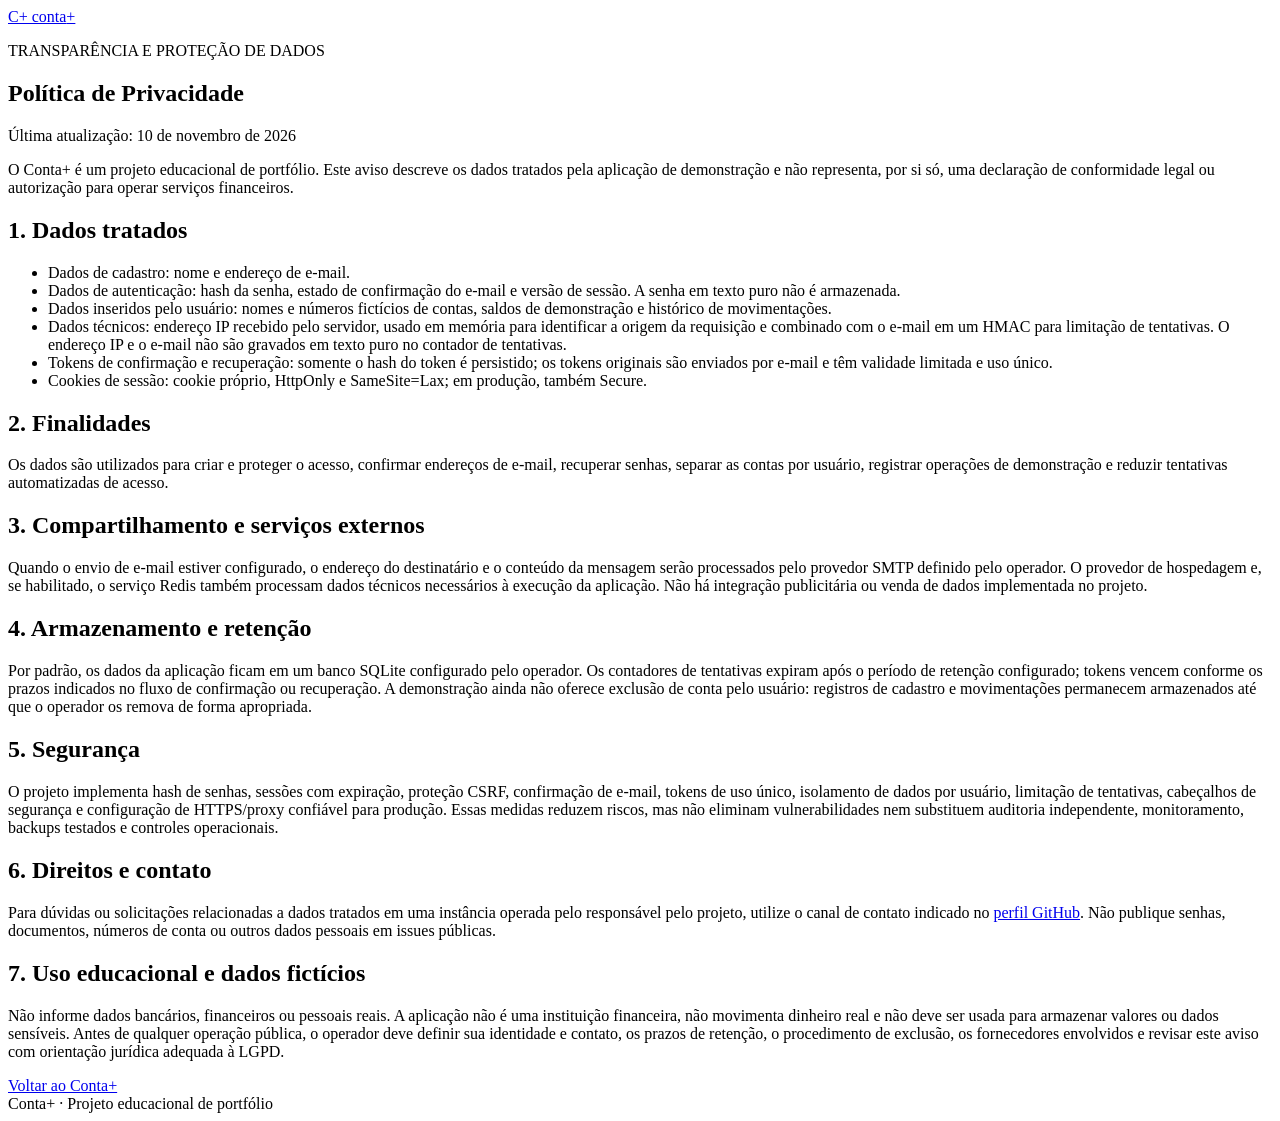
==== templates/privacy.html @ 24c10bd8 "docs: adiciona politica de privacidade da aplicacao" ====
<!DOCTYPE html>
<html lang="pt-BR">
<head>
  <meta charset="UTF-8">
  <meta name="viewport" content="width=device-width, initial-scale=1.0">
  <meta name="description" content="Aviso de privacidade do projeto educacional Conta+.">
  <title>Política de Privacidade | Conta+</title>
  <link rel="stylesheet" href="{{ url_for('static', filename='css/style.css') }}">
</head>
<body class="privacy-body">
  <main class="privacy-page">
    <a class="auth-brand" href="/">C+ conta<span class="brand-light">+</span></a>
    <article class="panel privacy-panel">
      <p class="eyebrow">TRANSPARÊNCIA E PROTEÇÃO DE DADOS</p>
      <h1>Política de Privacidade</h1>
      <p class="subtitle">Última atualização: 10 de novembro de 2026</p>

      <p>O Conta+ é um projeto educacional de portfólio. Este aviso descreve os dados tratados pela aplicação de demonstração e não representa, por si só, uma declaração de conformidade legal ou autorização para operar serviços financeiros.</p>

      <h2>1. Dados tratados</h2>
      <ul>
        <li>Dados de cadastro: nome e endereço de e-mail.</li>
        <li>Dados de autenticação: hash da senha, estado de confirmação do e-mail e versão de sessão. A senha em texto puro não é armazenada.</li>
        <li>Dados inseridos pelo usuário: nomes e números fictícios de contas, saldos de demonstração e histórico de movimentações.</li>
        <li>Dados técnicos: endereço IP recebido pelo servidor, usado em memória para identificar a origem da requisição e combinado com o e-mail em um HMAC para limitação de tentativas. O endereço IP e o e-mail não são gravados em texto puro no contador de tentativas.</li>
        <li>Tokens de confirmação e recuperação: somente o hash do token é persistido; os tokens originais são enviados por e-mail e têm validade limitada e uso único.</li>
        <li>Cookies de sessão: cookie próprio, HttpOnly e SameSite=Lax; em produção, também Secure.</li>
      </ul>

      <h2>2. Finalidades</h2>
      <p>Os dados são utilizados para criar e proteger o acesso, confirmar endereços de e-mail, recuperar senhas, separar as contas por usuário, registrar operações de demonstração e reduzir tentativas automatizadas de acesso.</p>

      <h2>3. Compartilhamento e serviços externos</h2>
      <p>Quando o envio de e-mail estiver configurado, o endereço do destinatário e o conteúdo da mensagem serão processados pelo provedor SMTP definido pelo operador. O provedor de hospedagem e, se habilitado, o serviço Redis também processam dados técnicos necessários à execução da aplicação. Não há integração publicitária ou venda de dados implementada no projeto.</p>

      <h2>4. Armazenamento e retenção</h2>
      <p>Por padrão, os dados da aplicação ficam em um banco SQLite configurado pelo operador. Os contadores de tentativas expiram após o período de retenção configurado; tokens vencem conforme os prazos indicados no fluxo de confirmação ou recuperação. A demonstração ainda não oferece exclusão de conta pelo usuário: registros de cadastro e movimentações permanecem armazenados até que o operador os remova de forma apropriada.</p>

      <h2>5. Segurança</h2>
      <p>O projeto implementa hash de senhas, sessões com expiração, proteção CSRF, confirmação de e-mail, tokens de uso único, isolamento de dados por usuário, limitação de tentativas, cabeçalhos de segurança e configuração de HTTPS/proxy confiável para produção. Essas medidas reduzem riscos, mas não eliminam vulnerabilidades nem substituem auditoria independente, monitoramento, backups testados e controles operacionais.</p>

      <h2>6. Direitos e contato</h2>
      <p>Para dúvidas ou solicitações relacionadas a dados tratados em uma instância operada pelo responsável pelo projeto, utilize o canal de contato indicado no <a href="https://github.com/lucasmportela">perfil GitHub</a>. Não publique senhas, documentos, números de conta ou outros dados pessoais em issues públicas.</p>

      <h2>7. Uso educacional e dados fictícios</h2>
      <p>Não informe dados bancários, financeiros ou pessoais reais. A aplicação não é uma instituição financeira, não movimenta dinheiro real e não deve ser usada para armazenar valores ou dados sensíveis. Antes de qualquer operação pública, o operador deve definir sua identidade e contato, os prazos de retenção, o procedimento de exclusão, os fornecedores envolvidos e revisar este aviso com orientação jurídica adequada à LGPD.</p>

      <a class="button button-primary privacy-back" href="/">Voltar ao Conta+</a>
    </article>
    <footer>Conta+ <span>·</span> Projeto educacional de portfólio</footer>
  </main>
</body>
</html>
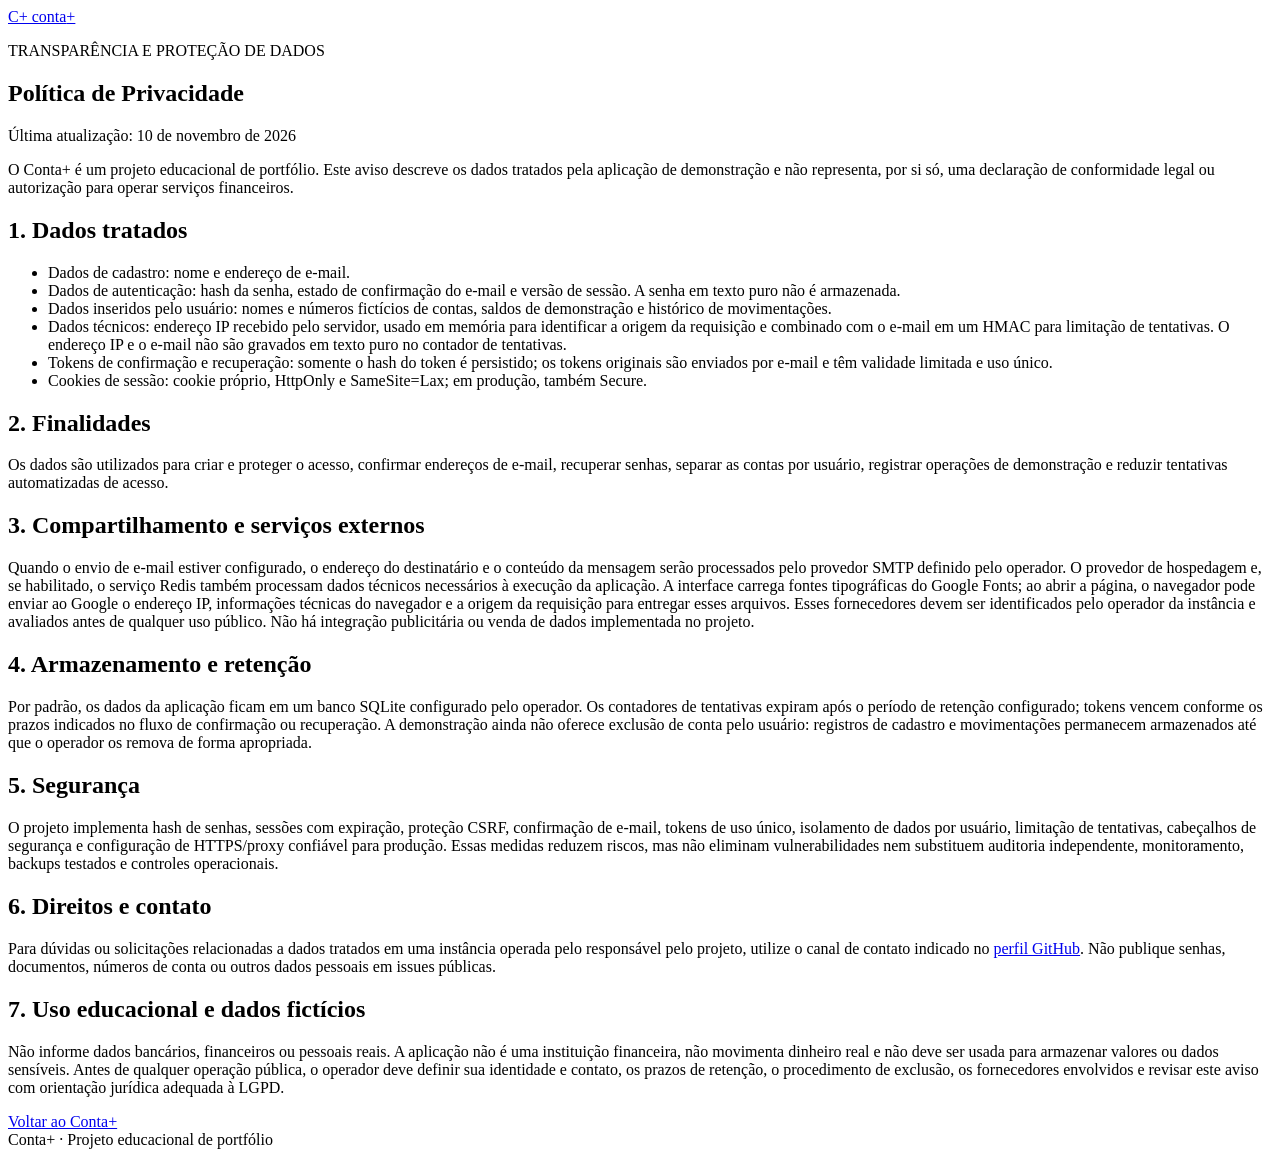
==== commit babf1e4d: "docs: informa uso de Google Fonts na privacidade" ====
--- a/templates/privacy.html
+++ b/templates/privacy.html
@@ -31,7 +31,7 @@
       <p>Os dados são utilizados para criar e proteger o acesso, confirmar endereços de e-mail, recuperar senhas, separar as contas por usuário, registrar operações de demonstração e reduzir tentativas automatizadas de acesso.</p>
 
       <h2>3. Compartilhamento e serviços externos</h2>
-      <p>Quando o envio de e-mail estiver configurado, o endereço do destinatário e o conteúdo da mensagem serão processados pelo provedor SMTP definido pelo operador. O provedor de hospedagem e, se habilitado, o serviço Redis também processam dados técnicos necessários à execução da aplicação. Não há integração publicitária ou venda de dados implementada no projeto.</p>
+      <p>Quando o envio de e-mail estiver configurado, o endereço do destinatário e o conteúdo da mensagem serão processados pelo provedor SMTP definido pelo operador. O provedor de hospedagem e, se habilitado, o serviço Redis também processam dados técnicos necessários à execução da aplicação. A interface carrega fontes tipográficas do Google Fonts; ao abrir a página, o navegador pode enviar ao Google o endereço IP, informações técnicas do navegador e a origem da requisição para entregar esses arquivos. Esses fornecedores devem ser identificados pelo operador da instância e avaliados antes de qualquer uso público. Não há integração publicitária ou venda de dados implementada no projeto.</p>
 
       <h2>4. Armazenamento e retenção</h2>
       <p>Por padrão, os dados da aplicação ficam em um banco SQLite configurado pelo operador. Os contadores de tentativas expiram após o período de retenção configurado; tokens vencem conforme os prazos indicados no fluxo de confirmação ou recuperação. A demonstração ainda não oferece exclusão de conta pelo usuário: registros de cadastro e movimentações permanecem armazenados até que o operador os remova de forma apropriada.</p>
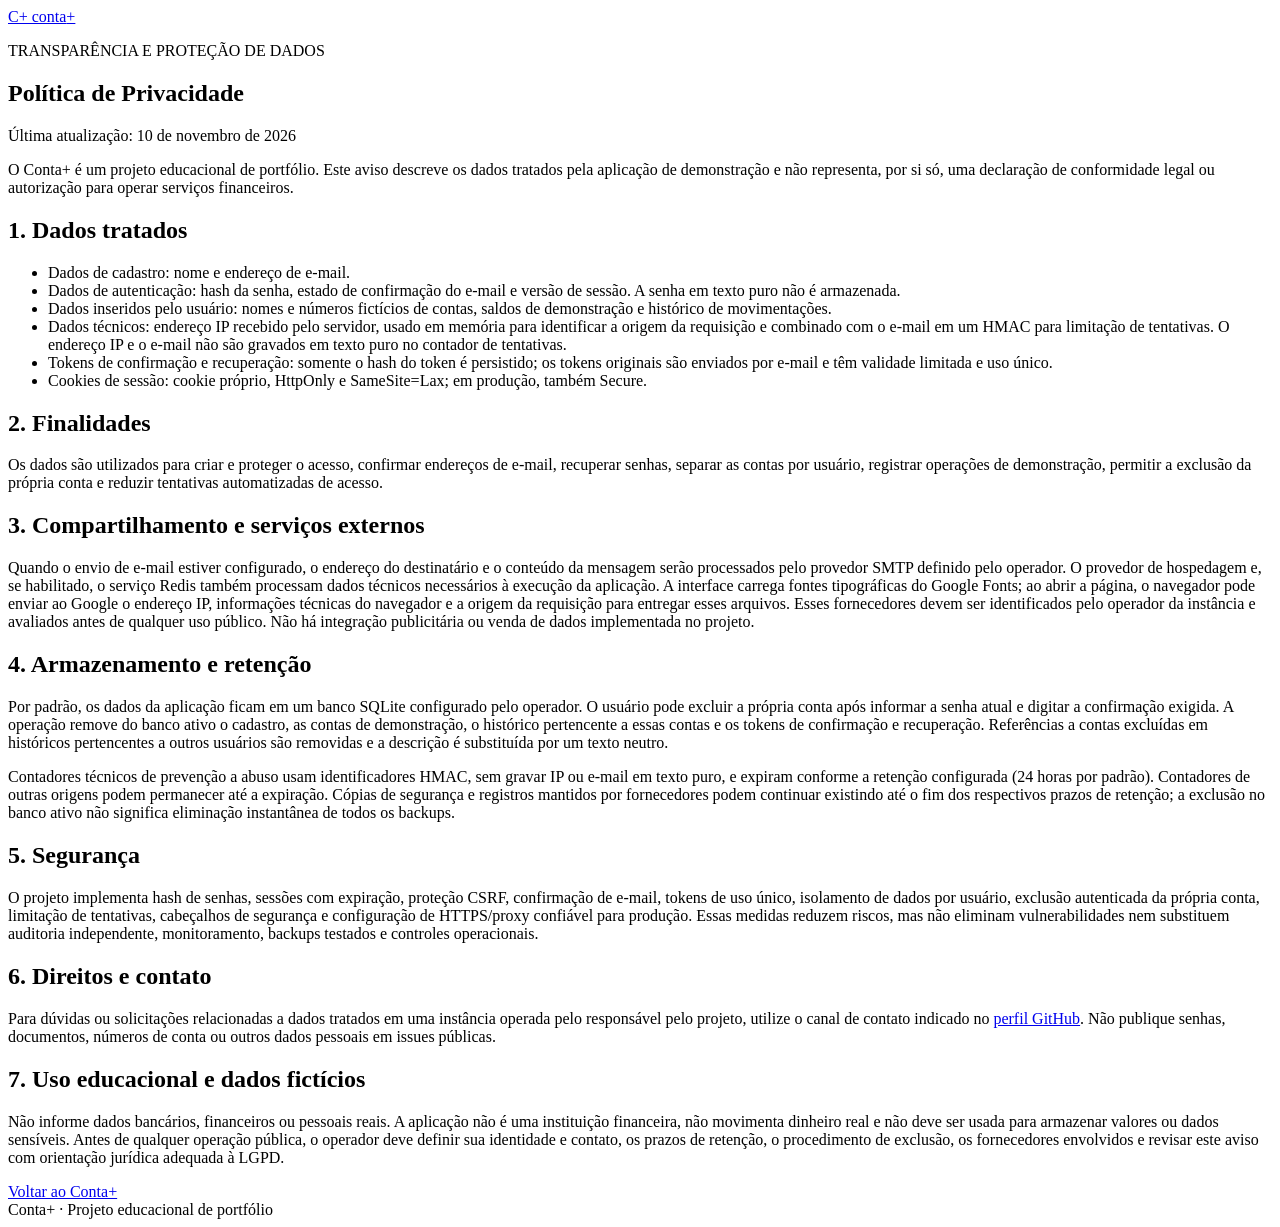
==== commit 7e6d1342: "docs: descreve exclusao e retencao de dados" ====
--- a/templates/privacy.html
+++ b/templates/privacy.html
@@ -28,16 +28,17 @@
       </ul>
 
       <h2>2. Finalidades</h2>
-      <p>Os dados são utilizados para criar e proteger o acesso, confirmar endereços de e-mail, recuperar senhas, separar as contas por usuário, registrar operações de demonstração e reduzir tentativas automatizadas de acesso.</p>
+      <p>Os dados são utilizados para criar e proteger o acesso, confirmar endereços de e-mail, recuperar senhas, separar as contas por usuário, registrar operações de demonstração, permitir a exclusão da própria conta e reduzir tentativas automatizadas de acesso.</p>
 
       <h2>3. Compartilhamento e serviços externos</h2>
       <p>Quando o envio de e-mail estiver configurado, o endereço do destinatário e o conteúdo da mensagem serão processados pelo provedor SMTP definido pelo operador. O provedor de hospedagem e, se habilitado, o serviço Redis também processam dados técnicos necessários à execução da aplicação. A interface carrega fontes tipográficas do Google Fonts; ao abrir a página, o navegador pode enviar ao Google o endereço IP, informações técnicas do navegador e a origem da requisição para entregar esses arquivos. Esses fornecedores devem ser identificados pelo operador da instância e avaliados antes de qualquer uso público. Não há integração publicitária ou venda de dados implementada no projeto.</p>
 
       <h2>4. Armazenamento e retenção</h2>
-      <p>Por padrão, os dados da aplicação ficam em um banco SQLite configurado pelo operador. Os contadores de tentativas expiram após o período de retenção configurado; tokens vencem conforme os prazos indicados no fluxo de confirmação ou recuperação. A demonstração ainda não oferece exclusão de conta pelo usuário: registros de cadastro e movimentações permanecem armazenados até que o operador os remova de forma apropriada.</p>
+      <p>Por padrão, os dados da aplicação ficam em um banco SQLite configurado pelo operador. O usuário pode excluir a própria conta após informar a senha atual e digitar a confirmação exigida. A operação remove do banco ativo o cadastro, as contas de demonstração, o histórico pertencente a essas contas e os tokens de confirmação e recuperação. Referências a contas excluídas em históricos pertencentes a outros usuários são removidas e a descrição é substituída por um texto neutro.</p>
+      <p>Contadores técnicos de prevenção a abuso usam identificadores HMAC, sem gravar IP ou e-mail em texto puro, e expiram conforme a retenção configurada (24 horas por padrão). Contadores de outras origens podem permanecer até a expiração. Cópias de segurança e registros mantidos por fornecedores podem continuar existindo até o fim dos respectivos prazos de retenção; a exclusão no banco ativo não significa eliminação instantânea de todos os backups.</p>
 
       <h2>5. Segurança</h2>
-      <p>O projeto implementa hash de senhas, sessões com expiração, proteção CSRF, confirmação de e-mail, tokens de uso único, isolamento de dados por usuário, limitação de tentativas, cabeçalhos de segurança e configuração de HTTPS/proxy confiável para produção. Essas medidas reduzem riscos, mas não eliminam vulnerabilidades nem substituem auditoria independente, monitoramento, backups testados e controles operacionais.</p>
+      <p>O projeto implementa hash de senhas, sessões com expiração, proteção CSRF, confirmação de e-mail, tokens de uso único, isolamento de dados por usuário, exclusão autenticada da própria conta, limitação de tentativas, cabeçalhos de segurança e configuração de HTTPS/proxy confiável para produção. Essas medidas reduzem riscos, mas não eliminam vulnerabilidades nem substituem auditoria independente, monitoramento, backups testados e controles operacionais.</p>
 
       <h2>6. Direitos e contato</h2>
       <p>Para dúvidas ou solicitações relacionadas a dados tratados em uma instância operada pelo responsável pelo projeto, utilize o canal de contato indicado no <a href="https://github.com/lucasmportela">perfil GitHub</a>. Não publique senhas, documentos, números de conta ou outros dados pessoais em issues públicas.</p>
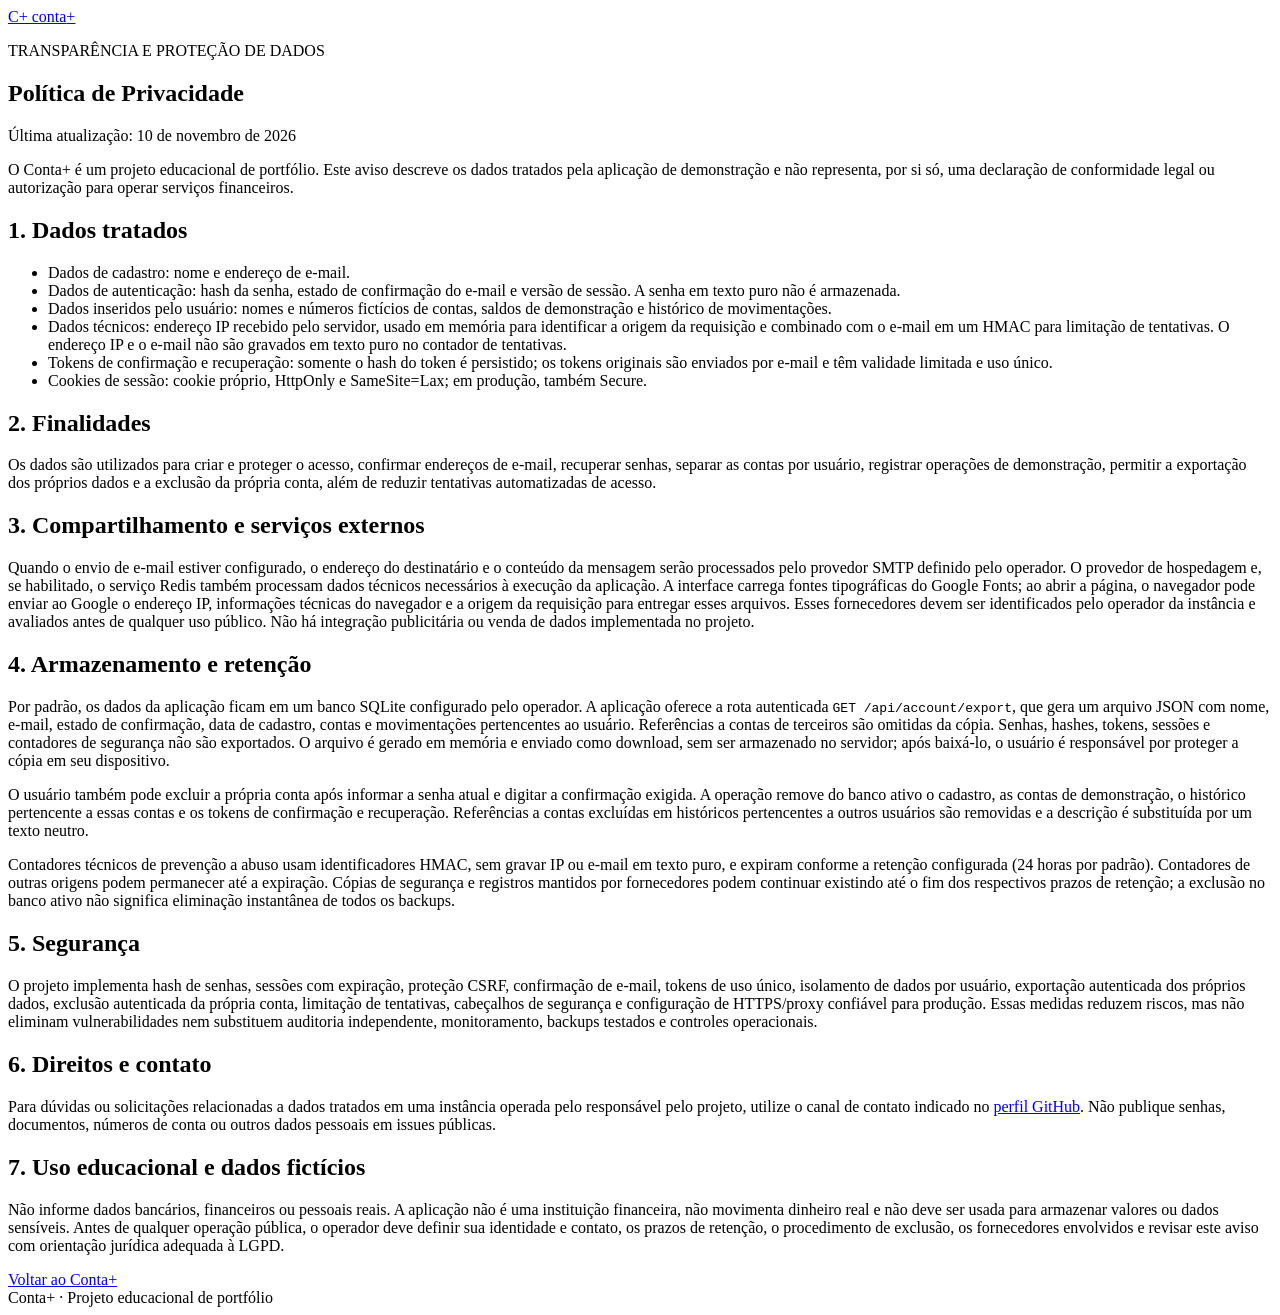
==== commit 5c5f8b74: "feat: adiciona exportacao dos dados do usuario" ====
--- a/templates/privacy.html
+++ b/templates/privacy.html
@@ -28,17 +28,18 @@
       </ul>
 
       <h2>2. Finalidades</h2>
-      <p>Os dados são utilizados para criar e proteger o acesso, confirmar endereços de e-mail, recuperar senhas, separar as contas por usuário, registrar operações de demonstração, permitir a exclusão da própria conta e reduzir tentativas automatizadas de acesso.</p>
+      <p>Os dados são utilizados para criar e proteger o acesso, confirmar endereços de e-mail, recuperar senhas, separar as contas por usuário, registrar operações de demonstração, permitir a exportação dos próprios dados e a exclusão da própria conta, além de reduzir tentativas automatizadas de acesso.</p>
 
       <h2>3. Compartilhamento e serviços externos</h2>
       <p>Quando o envio de e-mail estiver configurado, o endereço do destinatário e o conteúdo da mensagem serão processados pelo provedor SMTP definido pelo operador. O provedor de hospedagem e, se habilitado, o serviço Redis também processam dados técnicos necessários à execução da aplicação. A interface carrega fontes tipográficas do Google Fonts; ao abrir a página, o navegador pode enviar ao Google o endereço IP, informações técnicas do navegador e a origem da requisição para entregar esses arquivos. Esses fornecedores devem ser identificados pelo operador da instância e avaliados antes de qualquer uso público. Não há integração publicitária ou venda de dados implementada no projeto.</p>
 
       <h2>4. Armazenamento e retenção</h2>
-      <p>Por padrão, os dados da aplicação ficam em um banco SQLite configurado pelo operador. O usuário pode excluir a própria conta após informar a senha atual e digitar a confirmação exigida. A operação remove do banco ativo o cadastro, as contas de demonstração, o histórico pertencente a essas contas e os tokens de confirmação e recuperação. Referências a contas excluídas em históricos pertencentes a outros usuários são removidas e a descrição é substituída por um texto neutro.</p>
+      <p>Por padrão, os dados da aplicação ficam em um banco SQLite configurado pelo operador. A aplicação oferece a rota autenticada <code>GET /api/account/export</code>, que gera um arquivo JSON com nome, e-mail, estado de confirmação, data de cadastro, contas e movimentações pertencentes ao usuário. Referências a contas de terceiros são omitidas da cópia. Senhas, hashes, tokens, sessões e contadores de segurança não são exportados. O arquivo é gerado em memória e enviado como download, sem ser armazenado no servidor; após baixá-lo, o usuário é responsável por proteger a cópia em seu dispositivo.</p>
+      <p>O usuário também pode excluir a própria conta após informar a senha atual e digitar a confirmação exigida. A operação remove do banco ativo o cadastro, as contas de demonstração, o histórico pertencente a essas contas e os tokens de confirmação e recuperação. Referências a contas excluídas em históricos pertencentes a outros usuários são removidas e a descrição é substituída por um texto neutro.</p>
       <p>Contadores técnicos de prevenção a abuso usam identificadores HMAC, sem gravar IP ou e-mail em texto puro, e expiram conforme a retenção configurada (24 horas por padrão). Contadores de outras origens podem permanecer até a expiração. Cópias de segurança e registros mantidos por fornecedores podem continuar existindo até o fim dos respectivos prazos de retenção; a exclusão no banco ativo não significa eliminação instantânea de todos os backups.</p>
 
       <h2>5. Segurança</h2>
-      <p>O projeto implementa hash de senhas, sessões com expiração, proteção CSRF, confirmação de e-mail, tokens de uso único, isolamento de dados por usuário, exclusão autenticada da própria conta, limitação de tentativas, cabeçalhos de segurança e configuração de HTTPS/proxy confiável para produção. Essas medidas reduzem riscos, mas não eliminam vulnerabilidades nem substituem auditoria independente, monitoramento, backups testados e controles operacionais.</p>
+      <p>O projeto implementa hash de senhas, sessões com expiração, proteção CSRF, confirmação de e-mail, tokens de uso único, isolamento de dados por usuário, exportação autenticada dos próprios dados, exclusão autenticada da própria conta, limitação de tentativas, cabeçalhos de segurança e configuração de HTTPS/proxy confiável para produção. Essas medidas reduzem riscos, mas não eliminam vulnerabilidades nem substituem auditoria independente, monitoramento, backups testados e controles operacionais.</p>
 
       <h2>6. Direitos e contato</h2>
       <p>Para dúvidas ou solicitações relacionadas a dados tratados em uma instância operada pelo responsável pelo projeto, utilize o canal de contato indicado no <a href="https://github.com/lucasmportela">perfil GitHub</a>. Não publique senhas, documentos, números de conta ou outros dados pessoais em issues públicas.</p>
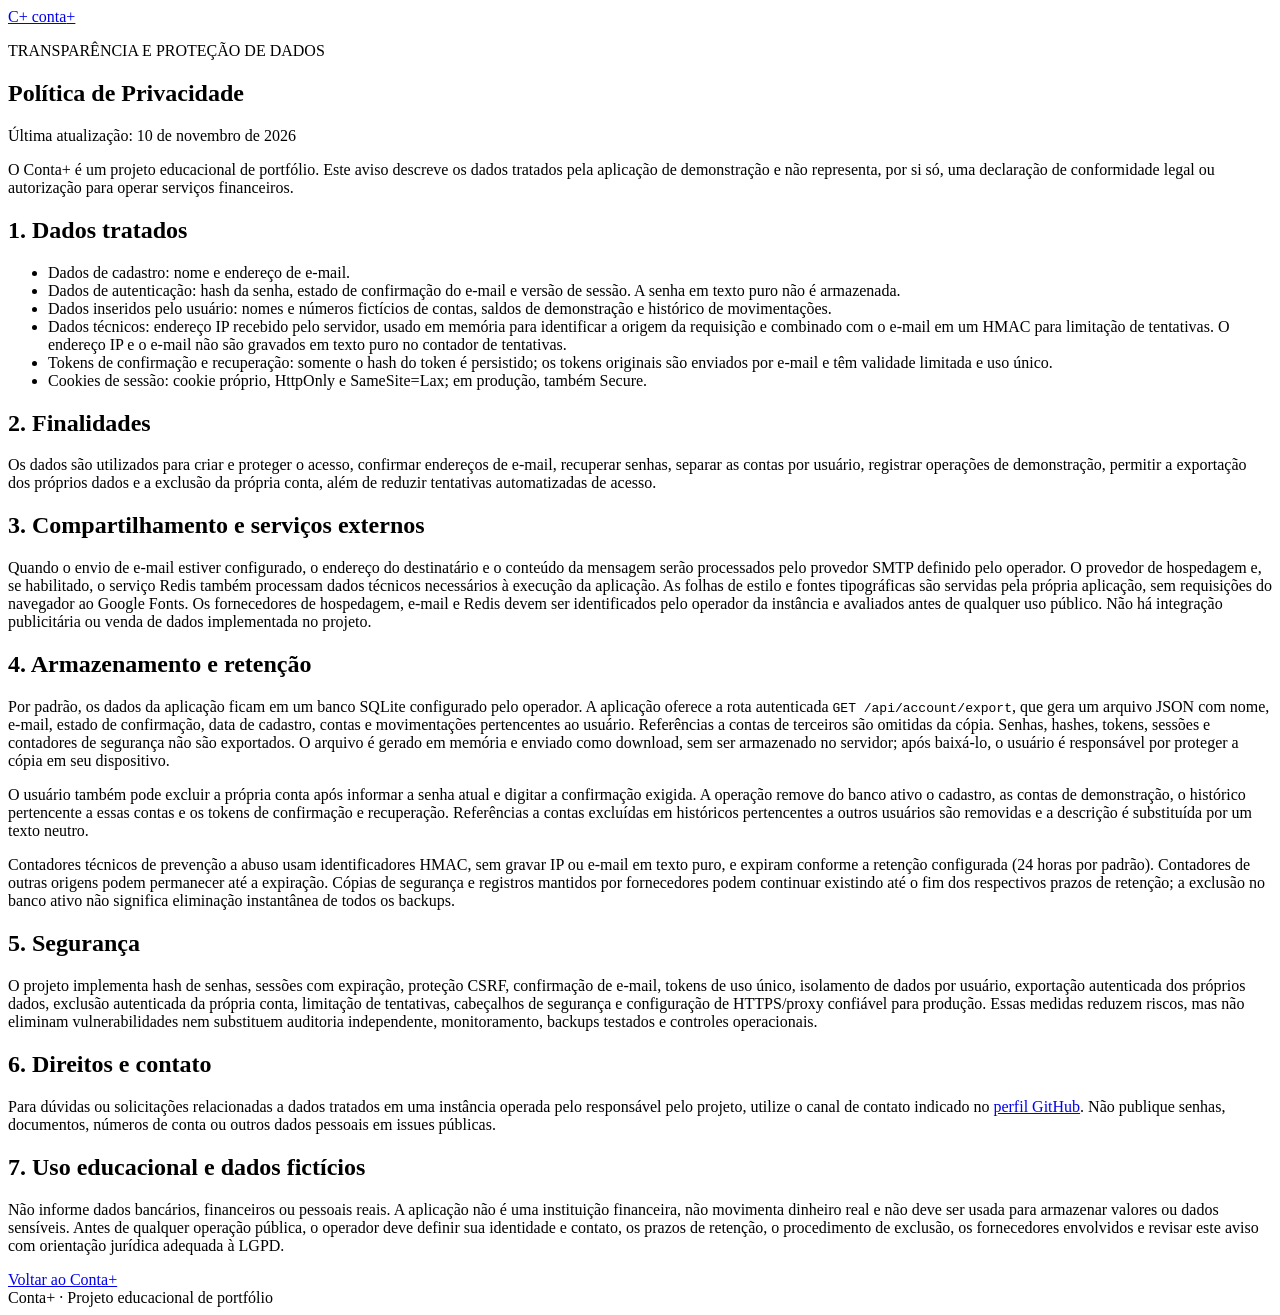
==== commit 897be951: "test: adiciona validacao operacional e revisao de seguranca" ====
--- a/templates/privacy.html
+++ b/templates/privacy.html
@@ -31,7 +31,7 @@
       <p>Os dados são utilizados para criar e proteger o acesso, confirmar endereços de e-mail, recuperar senhas, separar as contas por usuário, registrar operações de demonstração, permitir a exportação dos próprios dados e a exclusão da própria conta, além de reduzir tentativas automatizadas de acesso.</p>
 
       <h2>3. Compartilhamento e serviços externos</h2>
-      <p>Quando o envio de e-mail estiver configurado, o endereço do destinatário e o conteúdo da mensagem serão processados pelo provedor SMTP definido pelo operador. O provedor de hospedagem e, se habilitado, o serviço Redis também processam dados técnicos necessários à execução da aplicação. A interface carrega fontes tipográficas do Google Fonts; ao abrir a página, o navegador pode enviar ao Google o endereço IP, informações técnicas do navegador e a origem da requisição para entregar esses arquivos. Esses fornecedores devem ser identificados pelo operador da instância e avaliados antes de qualquer uso público. Não há integração publicitária ou venda de dados implementada no projeto.</p>
+      <p>Quando o envio de e-mail estiver configurado, o endereço do destinatário e o conteúdo da mensagem serão processados pelo provedor SMTP definido pelo operador. O provedor de hospedagem e, se habilitado, o serviço Redis também processam dados técnicos necessários à execução da aplicação. As folhas de estilo e fontes tipográficas são servidas pela própria aplicação, sem requisições do navegador ao Google Fonts. Os fornecedores de hospedagem, e-mail e Redis devem ser identificados pelo operador da instância e avaliados antes de qualquer uso público. Não há integração publicitária ou venda de dados implementada no projeto.</p>
 
       <h2>4. Armazenamento e retenção</h2>
       <p>Por padrão, os dados da aplicação ficam em um banco SQLite configurado pelo operador. A aplicação oferece a rota autenticada <code>GET /api/account/export</code>, que gera um arquivo JSON com nome, e-mail, estado de confirmação, data de cadastro, contas e movimentações pertencentes ao usuário. Referências a contas de terceiros são omitidas da cópia. Senhas, hashes, tokens, sessões e contadores de segurança não são exportados. O arquivo é gerado em memória e enviado como download, sem ser armazenado no servidor; após baixá-lo, o usuário é responsável por proteger a cópia em seu dispositivo.</p>
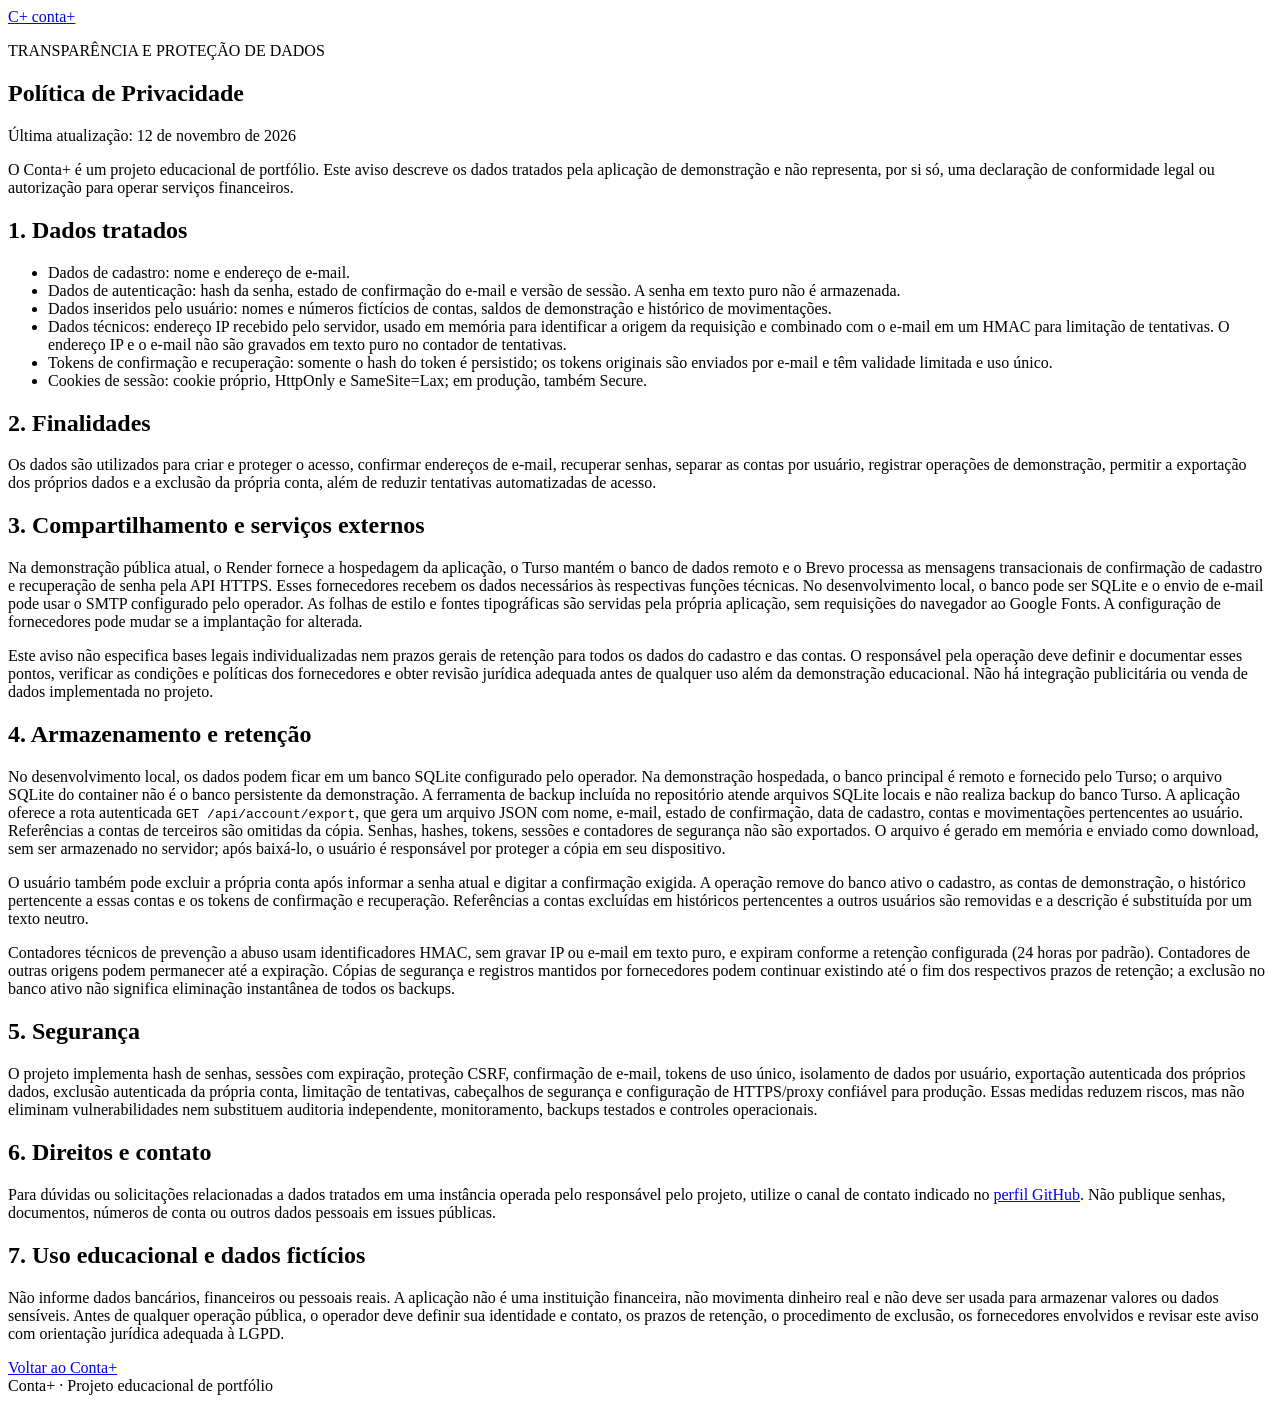
==== commit 256dea69: "docs: align Conta+ documentation with public portfolio demo" ====
--- a/templates/privacy.html
+++ b/templates/privacy.html
@@ -13,7 +13,7 @@
     <article class="panel privacy-panel">
       <p class="eyebrow">TRANSPARÊNCIA E PROTEÇÃO DE DADOS</p>
       <h1>Política de Privacidade</h1>
-      <p class="subtitle">Última atualização: 10 de novembro de 2026</p>
+      <p class="subtitle">Última atualização: 12 de novembro de 2026</p>
 
       <p>O Conta+ é um projeto educacional de portfólio. Este aviso descreve os dados tratados pela aplicação de demonstração e não representa, por si só, uma declaração de conformidade legal ou autorização para operar serviços financeiros.</p>
 
@@ -31,10 +31,11 @@
       <p>Os dados são utilizados para criar e proteger o acesso, confirmar endereços de e-mail, recuperar senhas, separar as contas por usuário, registrar operações de demonstração, permitir a exportação dos próprios dados e a exclusão da própria conta, além de reduzir tentativas automatizadas de acesso.</p>
 
       <h2>3. Compartilhamento e serviços externos</h2>
-      <p>Quando o envio de e-mail estiver configurado, o endereço do destinatário e o conteúdo da mensagem serão processados pelo provedor SMTP definido pelo operador. O provedor de hospedagem e, se habilitado, o serviço Redis também processam dados técnicos necessários à execução da aplicação. As folhas de estilo e fontes tipográficas são servidas pela própria aplicação, sem requisições do navegador ao Google Fonts. Os fornecedores de hospedagem, e-mail e Redis devem ser identificados pelo operador da instância e avaliados antes de qualquer uso público. Não há integração publicitária ou venda de dados implementada no projeto.</p>
+      <p>Na demonstração pública atual, o Render fornece a hospedagem da aplicação, o Turso mantém o banco de dados remoto e o Brevo processa as mensagens transacionais de confirmação de cadastro e recuperação de senha pela API HTTPS. Esses fornecedores recebem os dados necessários às respectivas funções técnicas. No desenvolvimento local, o banco pode ser SQLite e o envio de e-mail pode usar o SMTP configurado pelo operador. As folhas de estilo e fontes tipográficas são servidas pela própria aplicação, sem requisições do navegador ao Google Fonts. A configuração de fornecedores pode mudar se a implantação for alterada.</p>
+      <p>Este aviso não especifica bases legais individualizadas nem prazos gerais de retenção para todos os dados do cadastro e das contas. O responsável pela operação deve definir e documentar esses pontos, verificar as condições e políticas dos fornecedores e obter revisão jurídica adequada antes de qualquer uso além da demonstração educacional. Não há integração publicitária ou venda de dados implementada no projeto.</p>
 
       <h2>4. Armazenamento e retenção</h2>
-      <p>Por padrão, os dados da aplicação ficam em um banco SQLite configurado pelo operador. A aplicação oferece a rota autenticada <code>GET /api/account/export</code>, que gera um arquivo JSON com nome, e-mail, estado de confirmação, data de cadastro, contas e movimentações pertencentes ao usuário. Referências a contas de terceiros são omitidas da cópia. Senhas, hashes, tokens, sessões e contadores de segurança não são exportados. O arquivo é gerado em memória e enviado como download, sem ser armazenado no servidor; após baixá-lo, o usuário é responsável por proteger a cópia em seu dispositivo.</p>
+      <p>No desenvolvimento local, os dados podem ficar em um banco SQLite configurado pelo operador. Na demonstração hospedada, o banco principal é remoto e fornecido pelo Turso; o arquivo SQLite do container não é o banco persistente da demonstração. A ferramenta de backup incluída no repositório atende arquivos SQLite locais e não realiza backup do banco Turso. A aplicação oferece a rota autenticada <code>GET /api/account/export</code>, que gera um arquivo JSON com nome, e-mail, estado de confirmação, data de cadastro, contas e movimentações pertencentes ao usuário. Referências a contas de terceiros são omitidas da cópia. Senhas, hashes, tokens, sessões e contadores de segurança não são exportados. O arquivo é gerado em memória e enviado como download, sem ser armazenado no servidor; após baixá-lo, o usuário é responsável por proteger a cópia em seu dispositivo.</p>
       <p>O usuário também pode excluir a própria conta após informar a senha atual e digitar a confirmação exigida. A operação remove do banco ativo o cadastro, as contas de demonstração, o histórico pertencente a essas contas e os tokens de confirmação e recuperação. Referências a contas excluídas em históricos pertencentes a outros usuários são removidas e a descrição é substituída por um texto neutro.</p>
       <p>Contadores técnicos de prevenção a abuso usam identificadores HMAC, sem gravar IP ou e-mail em texto puro, e expiram conforme a retenção configurada (24 horas por padrão). Contadores de outras origens podem permanecer até a expiração. Cópias de segurança e registros mantidos por fornecedores podem continuar existindo até o fim dos respectivos prazos de retenção; a exclusão no banco ativo não significa eliminação instantânea de todos os backups.</p>
 
